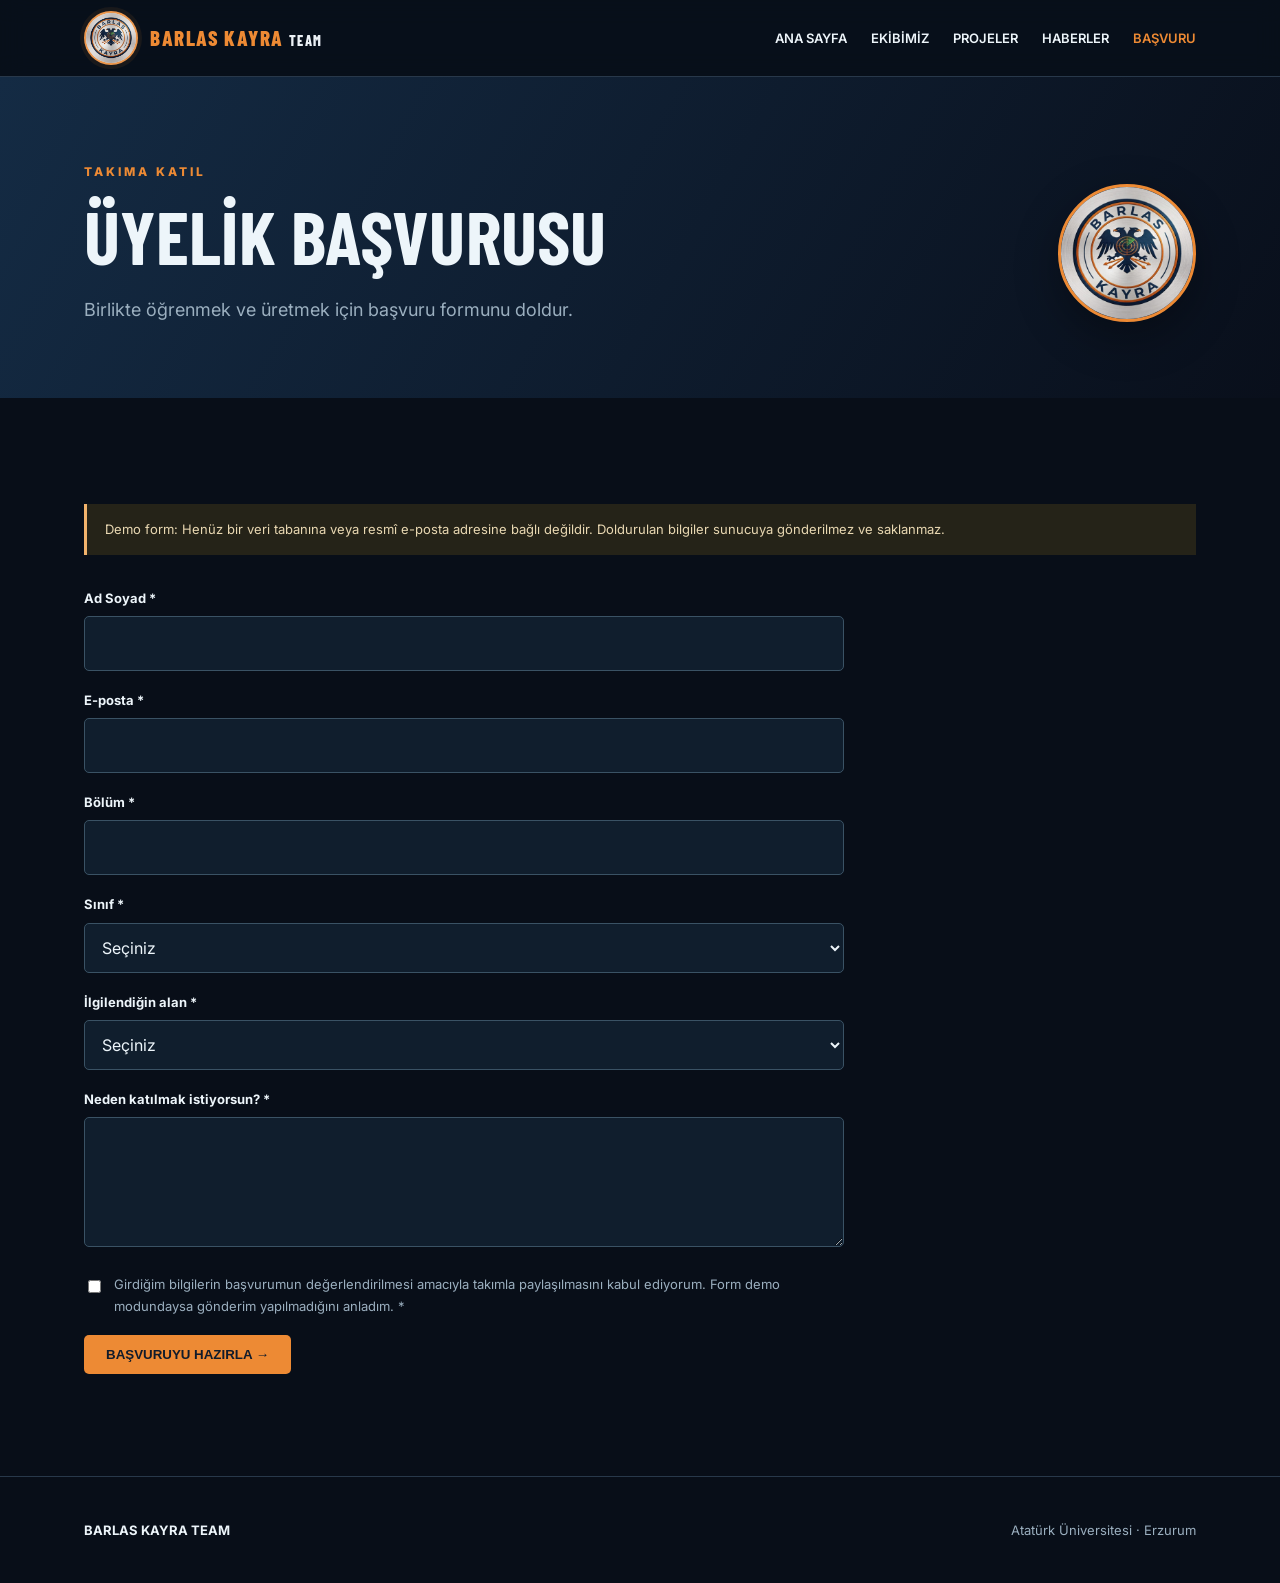
==== basvuru.html @ 924d0753 "Add files via upload" ====
<!DOCTYPE html>
<!-- Barlas Kayra Team | Üyelik Başvurusu -->
<html lang="tr">
  <head>
    <meta charset="utf-8"/>
    <meta content="width=device-width,initial-scale=1" name="viewport"/>
    <title>
      Takıma Başvur | Barlas Kayra Team
    </title>
    <link href="assets/favicon.png" rel="icon" type="image/png"/>
    <meta content="#080e18" name="theme-color"/>
    <meta content="Barlas Kayra Team üyelik başvuru formu." name="description"/>
    <link href="assets/favicon.png" rel="apple-touch-icon"/>
    <link href="https://fonts.googleapis.com" rel="preconnect"/>
    <link crossorigin="" href="https://fonts.gstatic.com" rel="preconnect"/>
    <link href="https://fonts.googleapis.com/css2?family=Barlow+Condensed:wght@500;600;700;800&amp;family=Inter:wght@400;500;600;700&amp;display=swap" rel="stylesheet"/>
    <link href="style.css" rel="stylesheet"/>
  </head>
  <body>
    <a class="skip-link" href="#main">İçeriğe geç</a>
    <header>
      <nav class="wrap">
        <a class="brand" href="index.html">
          <img alt="Barlas Kayra Team logosu" class="brand-logo" height="52" src="assets/barlas-kayra-logo.webp" width="52"/>
          <span class="brand-text">
            BARLAS
            <span>
              KAYRA
            </span>
            <small>
              TEAM
            </small>
          </span>
        </a>
        <button aria-controls="nav-links" aria-expanded="false" aria-label="Menüyü aç" class="menu" type="button">
          ☰
        </button>
        <div class="navlinks" id="nav-links">
          <a href="index.html">
            ANA SAYFA
          </a>
          <a href="ekip.html">
            EKİBİMİZ
          </a>
          <a href="projeler.html">
            PROJELER
          </a>
          <a href="haberler.html">
            HABERLER
          </a>
          <a aria-current="page" class="active" href="basvuru.html">
            BAŞVURU
          </a>
        </div>
      </nav>
    </header>
    <main id="main">
      <section class="page-hero">
        <div class="wrap page-hero-inner">
          <div class="page-copy">
            <div class="eyebrow">
              TAKIMA KATIL
            </div>
            <h1>
              ÜYELİK BAŞVURUSU
            </h1>
            <p class="lead">
              Birlikte öğrenmek ve üretmek için başvuru formunu doldur.
            </p>
          </div>
          <img alt="Barlas Kayra Team amblemi" class="page-logo" height="160" src="assets/barlas-kayra-logo.webp" width="160"/>
        </div>
      </section>
      <section class="section">
        <div class="wrap">
          <div class="notice">
            Demo form: Henüz bir veri tabanına veya resmî e-posta adresine bağlı değildir. Doldurulan bilgiler sunucuya gönderilmez ve saklanmaz.
          </div>
          <form class="form" id="apply-form" style="margin-top:32px">
            <div class="field">
              <label for="name">
                Ad Soyad *
              </label>
              <input autocomplete="name" id="name" maxlength="100" name="name" required=""/>
            </div>
            <div class="field">
              <label for="email">
                E-posta *
              </label>
              <input autocomplete="email" id="email" name="email" required="" type="email"/>
            </div>
            <div class="field">
              <label for="department">
                Bölüm *
              </label>
              <input id="department" maxlength="100" name="department" required=""/>
            </div>
            <div class="field">
              <label for="grade">
                Sınıf *
              </label>
              <select id="grade" name="grade" required="">
                <option value="">
                  Seçiniz
                </option>
                <option>
                  Hazırlık
                </option>
                <option>
                  1. sınıf
                </option>
                <option>
                  2. sınıf
                </option>
                <option>
                  3. sınıf
                </option>
                <option>
                  4. sınıf
                </option>
                <option>
                  Lisansüstü
                </option>
              </select>
            </div>
            <div class="field">
              <label for="area">
                İlgilendiğin alan *
              </label>
              <select id="area" name="area" required="">
                <option value="">
                  Seçiniz
                </option>
                <option>
                  Yazılım ve yapay zekâ
                </option>
                <option>
                  Görüntü işleme
                </option>
                <option>
                  Elektronik ve gömülü sistemler
                </option>
                <option>
                  Mekanik tasarım
                </option>
                <option>
                  Organizasyon ve iletişim
                </option>
              </select>
            </div>
            <div class="field">
              <label for="why">
                Neden katılmak istiyorsun? *
              </label>
              <textarea id="why" maxlength="2000" name="motivation" required=""></textarea>
            </div>
            <div class="check">
              <input id="privacy" name="onay" required="" type="checkbox"/>
              <label for="privacy">
                Girdiğim bilgilerin başvurumun değerlendirilmesi amacıyla takımla paylaşılmasını kabul ediyorum. Form demo modundaysa gönderim yapılmadığını anladım. *
              </label>
            </div>
            <button class="btn" type="submit">
              BAŞVURUYU HAZIRLA →
            </button>
            <p aria-live="polite" id="form-result" role="status">
            </p>
          </form>
        </div>
      </section>
    </main>
    <footer>
      <div class="wrap">
        <strong>
          BARLAS KAYRA TEAM
        </strong>
        <p>
          Atatürk Üniversitesi · Erzurum
        </p>
      </div>
    </footer>
     <script src="common.js"></script>
     <script type="module" src="basvuru.js"></script>
  </body>
</html>
---- style.css ----
/* Barlas Kayra Team | Ortak stil dosyası */

:root {
  --bg: #080e18;
  --panel: #111d2c;
  --line: #28384a;
  --ink: #edf5fa;
  --muted: #9bafbf;
  --accent: #ed8a34;
  --gold: #f2b36c;
}

* {
  box-sizing:border-box
}

html {
  scroll-behavior:smooth
}

body {
  margin:0;
  background:var(--bg);
  color:var(--ink);
  font-family:Inter,Arial,sans-serif;
  line-height:1.7
}

a {
  color:inherit;
  text-decoration:none
}

.wrap {
  max-width:1160px;
  margin:auto;
  padding:0 24px
}

header {
  position:sticky;
  top:0;
  z-index:10;
  background:#08101bea;
  border-bottom:1px solid var(--line);
  backdrop-filter:blur(12px)
}

nav {
  display:flex;
  align-items:center;
  justify-content:space-between;
  min-height:76px;
  gap:18px
}

.brand {
  font:800 25px 'Barlow Condensed',sans-serif;
  letter-spacing:1.5px
}

.brand span {
  color:var(--accent)
}

.navlinks {
  display:flex;
  gap:24px;
  align-items:center;
  font-size:13px;
  font-weight:600
}

.navlinks a:hover,.active {
  color:var(--accent)
}

.btn {
  display:inline-block;
  background:var(--accent);
  color:#101b2b;
  padding:12px 22px;
  border-radius:5px;
  font-weight:800;
  border:0;
  cursor:pointer
}

.btn.secondary {
  background:transparent;
  color:var(--ink);
  border:1px solid #557082
}

.btn:hover {
  filter:brightness(1.12)
}

.menu {
  display:none;
  background:none;
  border:1px solid var(--line);
  color:white;
  padding:7px 12px
}

.hero {
  position:relative;
  overflow:hidden;
  min-height:600px;
  display:flex;
  align-items:center;
  background:radial-gradient(circle at 76% 48%,#273f58 0%,#112237 42%,#080e18 85%)
}

.hero:before {
  content:'';
  position:absolute;
  inset:0;
  background:linear-gradient(90deg,#080e18 3%,transparent 95%),repeating-linear-gradient(0deg,transparent 0 53px,#4da6ad0d 54px 55px),repeating-linear-gradient(90deg,transparent 0 53px,#4da6ad0d 54px 55px);
  pointer-events:none
}

.hero .wrap {
  position:relative;
  width:100%
}

.eyebrow {
  color:var(--accent);
  letter-spacing:3px;
  font-size:12px;
  font-weight:800;
  text-transform:uppercase
}

h1,h2,h3 {
  font-family:'Barlow Condensed',sans-serif;
  line-height:1.1;
  letter-spacing:.3px
}

h1 {
  font-size:clamp(52px,8vw,100px);
  max-width:790px;
  margin:20px 0
}

h2 {
  font-size:clamp(35px,5vw,52px);
  margin:8px 0 20px
}

h3 {
  font-size:26px;
  margin:8px 0 12px
}

p {
  color:var(--muted)
}

.lead {
  font-size:18px;
  max-width:650px
}

.actions {
  display:flex;
  gap:12px;
  flex-wrap:wrap;
  margin-top:30px
}

.section {
  padding:86px 0
}

.section.alt {
  background:#0c1622
}

.section-head {
  margin-bottom:32px
}

.grid {
  display:grid;
  grid-template-columns:repeat(3,1fr);
  gap:20px
}

.card {
  background:var(--panel);
  border:1px solid var(--line);
  padding:26px;
  border-radius:8px
}

.card p {
  margin-bottom:0
}

.tag {
  font-size:11px;
  font-weight:800;
  letter-spacing:1.5px;
  color:var(--accent)
}

.card a.more {
  display:inline-block;
  color:var(--accent);
  margin-top:15px;
  font-weight:700;
  font-size:13px
}

.statrow {
  display:flex;
  gap:24px;
  flex-wrap:wrap;
  margin-top:34px
}

.stat {
  border-left:2px solid var(--accent);
  padding-left:18px
}

.stat strong {
  display:block;
  font:700 35px 'Barlow Condensed',sans-serif
}

.stat small {
  color:var(--muted)
}

.countdown {
  display:flex;
  gap:12px;
  flex-wrap:wrap;
  margin:24px 0
}

.timebox {
  min-width:100px;
  text-align:center;
  padding:18px;
  background:#172739;
  border:1px solid #345166;
  border-radius:6px
}

.timebox strong {
  display:block;
  font:800 36px 'Barlow Condensed',sans-serif
}

.timebox small {
  font-size:11px;
  letter-spacing:2px;
  color:var(--muted)
}

.notice {
  border-left:3px solid var(--gold);
  padding:14px 18px;
  background:#252318;
  color:#e9d8b2;
  font-size:13px;
  margin-top:20px
}

.page-hero {
  padding:85px 0 55px;
  background:linear-gradient(120deg,#142b44,#090f1b)
}

.page-hero h1 {
  font-size:clamp(48px,7vw,75px);
  margin:12px 0
}

.avatar {
  height:120px;
  display:grid;
  place-items:center;
  background:linear-gradient(135deg,#1b3a48,#122230);
  border:1px solid #315461;
  border-radius:6px;
  font:800 42px 'Barlow Condensed',sans-serif;
  color:var(--accent)
}

.form {
  max-width:760px
}

.field {
  margin-bottom:18px
}

.field label {
  display:block;
  font-weight:700;
  font-size:13px;
  margin-bottom:7px
}

.field input,.field select,.field textarea {
  width:100%;
  background:#101e2d;
  color:var(--ink);
  border:1px solid #3a5264;
  padding:13px;
  border-radius:5px;
  font:inherit
}

.field textarea {
  min-height:130px
}

.field input:focus,.field select:focus,.field textarea:focus {
  outline:2px solid var(--accent)
}

.check {
  display:flex;
  gap:10px;
  align-items:flex-start;
  margin-bottom:18px
}

.check input {
  margin-top:7px
}

.check label {
  font-size:13px;
  color:var(--muted)
}

footer {
  padding:42px 0;
  border-top:1px solid var(--line);
  font-size:13px
}

footer .wrap {
  display:flex;
  justify-content:space-between;
  gap:20px;
  flex-wrap:wrap
}

footer p {
  margin:0
}

.meta {
  font-size:12px;
  color:var(--gold)
}

@media(max-width:800px) {
  .menu {
    display:block
  }
  .navlinks {
    display:none;
    position:absolute;
    left:0;
    right:0;
    top:76px;
    background:#101b29;
    flex-direction:column;
    align-items:stretch;
    padding:22px 25px
  }
  .navlinks.open {
    display:flex
  }
  .grid {
    grid-template-columns:1fr
  }
  .hero {
    min-height:580px
  }
  .section {
    padding:60px 0
  }
  .timebox {
    min-width:70px;
    flex:1
  }
}

/* Barlas Kayra Team'in özgün ambleminden uyarlanan kurumsal stil */ :root {
  --brand-navy: #172d4a;
  --brand-orange: #ed8a34;
  --brand-cream: #f4ece1;
}

.brand {
  display:inline-flex;
  align-items:center;
  gap:12px;
  line-height:1.1;
  white-space:nowrap;
  font-size:21px
}

.brand-logo {
  width:54px;
  height:54px;
  border-radius:50%;
  object-fit:cover;
  border:2px solid rgba(237,138,52,.85);
  background:#efe7db;
  box-shadow:0 0 0 4px rgba(237,138,52,.08)
}

.brand-text {
  display:inline-flex;
  align-items:baseline;
  gap:5px;
  flex-wrap:wrap
}

.brand-text small {
  color:#ecf1f6;
  letter-spacing:1.5px;
  font-size:14px
}

.navlinks a.active {
  color:var(--accent)
}

.hero {
  min-height:660px
}

.hero-layout {
  display:grid;
  grid-template-columns:minmax(0,1.15fr) minmax(315px,.85fr);
  align-items:center;
  gap:35px;
  z-index:1
}

.hero-copy {
  position:relative;
  z-index:2
}

.hero-copy h1 {
  font-size:clamp(53px,6.7vw,91px)
}

.hero-emblem {
  min-width:0;
  aspect-ratio:1;
  position:relative;
  display:grid;
  place-items:center;
  isolation:isolate
}

.hero-emblem>img {
  position:relative;
  z-index:2;
  width:80%;
  max-width:510px;
  height:auto;
  aspect-ratio:1;
  object-fit:cover;
  border-radius:50%;
  border:5px solid var(--brand-orange);
  box-shadow:0 0 0 13px rgba(241,151,73,.10),0 35px 85px rgba(0,0,0,.5)
}

.emblem-ring {
  position:absolute;
  border:1px solid rgba(237,138,52,.30);
  border-radius:50%;
  aspect-ratio:1;
  z-index:0;
  pointer-events:none
}

.emblem-ring-outer {
  width:99%
}

.emblem-ring-inner {
  width:89%;
  border-style:dashed;
  opacity:.7
}

.emblem-caption {
  position:absolute;
  bottom:-3px;
  left:0;
  right:0;
  text-align:center;
  color:#e9d6c5;
  font-size:10px;
  font-weight:800;
  letter-spacing:2.1px
}

.emblem-caption b {
  color:var(--brand-orange);
  margin-inline:6px
}

.page-hero-inner {
  display:flex;
  align-items:center;
  justify-content:space-between;
  gap:30px
}

.page-copy {
  min-width:0
}

.page-logo {
  border-radius:50%;
  border:3px solid var(--brand-orange);
  object-fit:cover;
  width:138px;
  height:138px;
  box-shadow:0 15px 45px #0005
}

.card {
  border-top:2px solid rgba(237,138,52,.30);
  transition:border-color .2s,transform .2s
}

.card:hover {
  border-color:rgba(237,138,52,.65);
  transform:translateY(-3px)
}

.btn:focus-visible,.navlinks a:focus-visible,.menu:focus-visible {
  outline:3px solid #f4b274;
  outline-offset:4px
}

@media(max-width:900px) {
  .hero-layout {
    gap:10px;
    grid-template-columns:1.2fr .8fr
  }
  .hero-copy h1 {
    font-size:clamp(48px,7vw,74px)
  }
  .emblem-caption {
    font-size:8px;
    letter-spacing:1px
  }
}

@media(max-width:800px) {
  .brand {
    font-size:19px
  }
  .brand-logo {
    width:48px;
    height:48px
  }
  .hero-layout {
    grid-template-columns:1fr;
    gap:15px;
    padding-top:64px;
    padding-bottom:70px
  }
  .hero {
    min-height:0
  }
  .hero-emblem {
    max-width:440px;
    width:100%;
    margin-inline:auto
  }
  .hero-copy h1 {
    font-size:clamp(49px,11vw,80px)
  }
  .page-logo {
    width:96px;
    height:96px
  }
  .page-hero-inner {
    gap:12px
  }
}

@media(max-width:480px) {
  .brand {
    font-size:17px;
    gap:8px
  }
  .brand-logo {
    width:42px;
    height:42px
  }
  .brand-text small {
    font-size:12px
  }
  .hero-emblem {
    max-width:340px
  }
  .emblem-caption {
    bottom:-12px;
    font-size:7.5px;
    letter-spacing:1.1px
  }
  .page-logo {
    width:72px;
    height:72px
  }
  .page-hero .eyebrow {
    letter-spacing:1.2px
  }
}

@media(prefers-reduced-motion:reduce) {
  .card {
    transition:none
  }
}

/* Son düzeltmeler: erişilebilirlik ve form */
.skip-link {
  position:absolute;
  left:12px;
  top:-60px;
  z-index:100;
  background:var(--accent);
  color:#101b2b;
  padding:10px 16px;
  border-radius:5px;
  font-weight:800
}

.skip-link:focus {
  top:12px
}

.field textarea {
  resize:vertical
}

.check input {
  flex-shrink:0
}

#form-result {
  margin-top:16px;
  color:var(--gold);
  font-size:14px
}

.field input:focus-visible,.field select:focus-visible,.field textarea:focus-visible {
  outline:2px solid var(--accent);
  outline-offset:2px
}

/* Ekip sayfası: grup ve üye kartları */
.members{list-style:none;margin:0;padding:0;display:grid;grid-template-columns:repeat(auto-fill,minmax(210px,1fr));gap:20px}
.members-lead{grid-template-columns:repeat(2,minmax(210px,260px))}
.member{background:var(--panel);border:1px solid var(--line);border-top:2px solid rgba(237,138,52,.45);border-radius:8px;overflow:hidden}
.member-photo{margin:0;aspect-ratio:4/5;background:#122230;overflow:hidden}
.member-photo img{width:100%;height:100%;object-fit:cover;display:block}
.member-photo.no-photo{display:grid;place-items:center;background:linear-gradient(135deg,#1b3a48,#122230)}
.member-initials{font:800 56px 'Barlow Condensed',sans-serif;color:var(--accent);letter-spacing:2px}
.member-info{padding:14px 16px 18px}
.member-info h3{font-size:22px;margin:2px 0 0}
.member-role{display:inline-block;font-size:11px;font-weight:800;letter-spacing:1.5px;color:var(--accent);text-transform:uppercase}
.group-head h2{border-left:4px solid var(--accent);padding-left:16px}
.subteams{display:grid;gap:38px}
.subteam-title{font-size:28px;margin:0 0 16px;display:flex;align-items:center;gap:14px}
.subteam-title:after{content:'';flex:1;height:1px;background:var(--line)}
.card.join{max-width:420px}
@media(max-width:800px){.members{grid-template-columns:repeat(2,1fr);gap:14px}.members-lead{grid-template-columns:repeat(2,1fr)}.member-info h3{font-size:19px}}

/* ============================== */
/* BİZE ULAŞIN BÖLÜMÜ */
/* ============================== */

.contact-grid {
  display: grid;
  grid-template-columns: repeat(3, minmax(0, 1fr));
  gap: 24px;
  margin-top: 35px;
}

/* SOSYAL MEDYA KARTLARI */

.contact-card {
  display: flex;
  flex-direction: column;
  align-items: center;
  text-align: center;

  padding: 40px 30px;

  background: #101c30;
  border: 1px solid #263b55;
  border-radius: 16px;

  color: #ffffff;
  text-decoration: none;

  transition: 0.3s ease;
}

.contact-card:hover {
  transform: translateY(-6px);
  border-color: #e98932;
  box-shadow: 0 12px 30px rgba(0, 0, 0, 0.25);
}

/* SOSYAL MEDYA SİMGELERİ */

.contact-icon {
  display: flex;
  align-items: center;
  justify-content: center;

  width: 75px;
  height: 75px;

  border-radius: 16px;
  margin-bottom: 20px;

  color: white;
  font-size: 34px;
  font-weight: bold;
}


/* LINKEDIN */

.contact-icon.linkedin,
.sosyal-logo.linkedin-logo {
    background: #0a66c2;
}

/* INSTAGRAM */

.contact-icon.instagram,
.sosyal-logo.instagram-logo {
    background: linear-gradient(
        135deg,
        #833ab4,
        #e1306c,
        #f77737
    );
}

/* GMAIL */

.contact-icon.gmail,
.sosyal-logo.gmail-logo {
    background: #ffffff;
}

/* TÜM LOGOLARIN ORTAK TASARIMI */

.contact-icon,
.sosyal-logo {
    display: flex;
    align-items: center;
    justify-content: center;

    width: 75px;
    height: 75px;

    border-radius: 16px;
    margin-bottom: 20px;
}

/* SVG LOGO BOYUTLARI */

.contact-icon svg,
.sosyal-logo svg {
    width: 42px;
    height: 42px;
    display: block;
}

/* GMAIL LOGOSU */

.contact-icon.gmail svg,
.sosyal-logo.gmail-logo svg {
    width: 48px;
    height: 48px;
}

/* KART BAŞLIKLARI */

.contact-card h3 {
  font-size: 27px;
  margin-bottom: 12px;
  color: #ffffff;
}

/* AÇIKLAMA */

.contact-card p {
  color: #b8c6d8;
  line-height: 1.7;
  margin-bottom: 25px;
}

/* BAĞLANTI BUTONU */

.contact-button {
  margin-top: auto;
  padding: 12px 20px;

  border: 1px solid #e98932;
  border-radius: 8px;

  color: #e98932;
  font-size: 13px;
  font-weight: 700;

  transition: 0.3s;
}

.contact-card:hover .contact-button {
  background: #e98932;
  color: #08121f;
}

/* MOBİL UYUMLULUK */

@media (max-width: 768px) {

  .contact-grid {
    grid-template-columns: 1fr;
  }

  .contact-card {
    padding: 30px 20px;
  }

}


/* PROJE GÖRSELLERİ SLIDER */

.proje-slider {
    position: relative;
    width: 100%;
    max-width: 1100px;
    margin: 30px auto 0;
    overflow: hidden;
    border-radius: 16px;
    background: #101c30;
    border: 1px solid #263b55;
}

/* FOTOĞRAF ALANI */

.slider-gorseller {
    width: 100%;
    height: 520px;
    position: relative;
}

/* FOTOĞRAFLAR */

.slider-foto {
    display: none;
    width: 100%;
    height: 100%;
    object-fit: contain;
}

/* AKTİF FOTOĞRAF */

.slider-foto.aktif {
    display: block;
}

/* SAĞ VE SOL OKLAR */

.slider-ok {
    position: absolute;
    top: 50%;
    transform: translateY(-50%);
    z-index: 2;

    width: 48px;
    height: 48px;

    background: rgba(8, 14, 24, 0.8);
    color: #ffffff;

    border: 1px solid #ed8a34;
    border-radius: 50%;

    font-size: 24px;
    cursor: pointer;
    transition: 0.3s;
}

.slider-ok:hover {
    background: #ed8a34;
    color: #080e18;
}

.slider-ok.onceki {
    left: 15px;
}

.slider-ok.sonraki {
    right: 15px;
}

/* FOTOĞRAF SAYACI */

.slider-sayac {
    text-align: center;
    margin-top: 15px;
    color: #ed8a34;
    font-size: 16px;
    font-weight: 700;
}

/* MOBİL UYUMLULUK */

@media (max-width: 768px) {

    .slider-gorseller {
        height: 300px;
    }

    .slider-ok {
        width: 38px;
        height: 38px;
        font-size: 19px;
    }

}

/* SAĞ PROJE KISAYOL MENÜSÜ */

.proje-kisayollar {
    position: fixed;
    top: 150px;
    right: 24px;
    width: 225px;
    padding: 22px 18px;

    background: #111d2e;
    border: 1px solid rgba(255, 140, 45, 0.25);
    border-radius: 16px;

    display: flex;
    flex-direction: column;
    gap: 12px;

    z-index: 20;
    box-shadow: 0 10px 30px rgba(0, 0, 0, 0.25);
}

.proje-kisayollar h3 {
    margin: 0 0 8px;
    color: #ff922e;
    font-size: 15px;
}

.proje-kisayollar a {
    color: #d5dce6;
    font-size: 12px;
    text-decoration: none;
    transition: color 0.2s;
}

.proje-kisayollar a:hover {
    color: #ff922e;
}

/* Menü içeriklerin üzerine binmesin */
@media (min-width: 1250px) {
    .proje-kisayollar ~ .section {
        margin-right: 245px;
    }
}

/* Küçük ekranlarda menüyü normal akışa al */
@media (max-width: 1249px) {
    .proje-kisayollar {
        position: static;
        width: auto;
        max-width: 600px;
        margin: 24px auto;
    }
}

/* Başlıklara tıklayınca üst menü kapatmasın */
section[id] {
    scroll-margin-top: 120px;
}

/* Bize Ulaşın - marka logoları ve duyarlı kart düzeni */
.contact-icon img { width: 40px; height: 40px; display: block; }
.contact-icon.gmail { background: #ffffff; }
.contact-icon.gmail img { width: 48px; height: 48px; }
.contact-card { min-width: 0; }
@media (max-width: 1000px) and (min-width: 769px) {
  .contact-grid { grid-template-columns: repeat(2, minmax(0, 1fr)); }
}

/* Bize Ulaşın: üç eşit kart ve marka logoları */
.contact-grid { grid-template-columns: repeat(3, minmax(0, 1fr)); }
.contact-card { min-width: 0; }
.contact-icon img { display:block; width:40px; height:40px; object-fit:contain; }
.contact-icon.gmail { background:#fff; }
.contact-icon.gmail img { width:48px; height:48px; }
@media (max-width: 1000px) and (min-width: 769px) {
  .contact-grid { grid-template-columns:repeat(2,minmax(0,1fr)); }
}
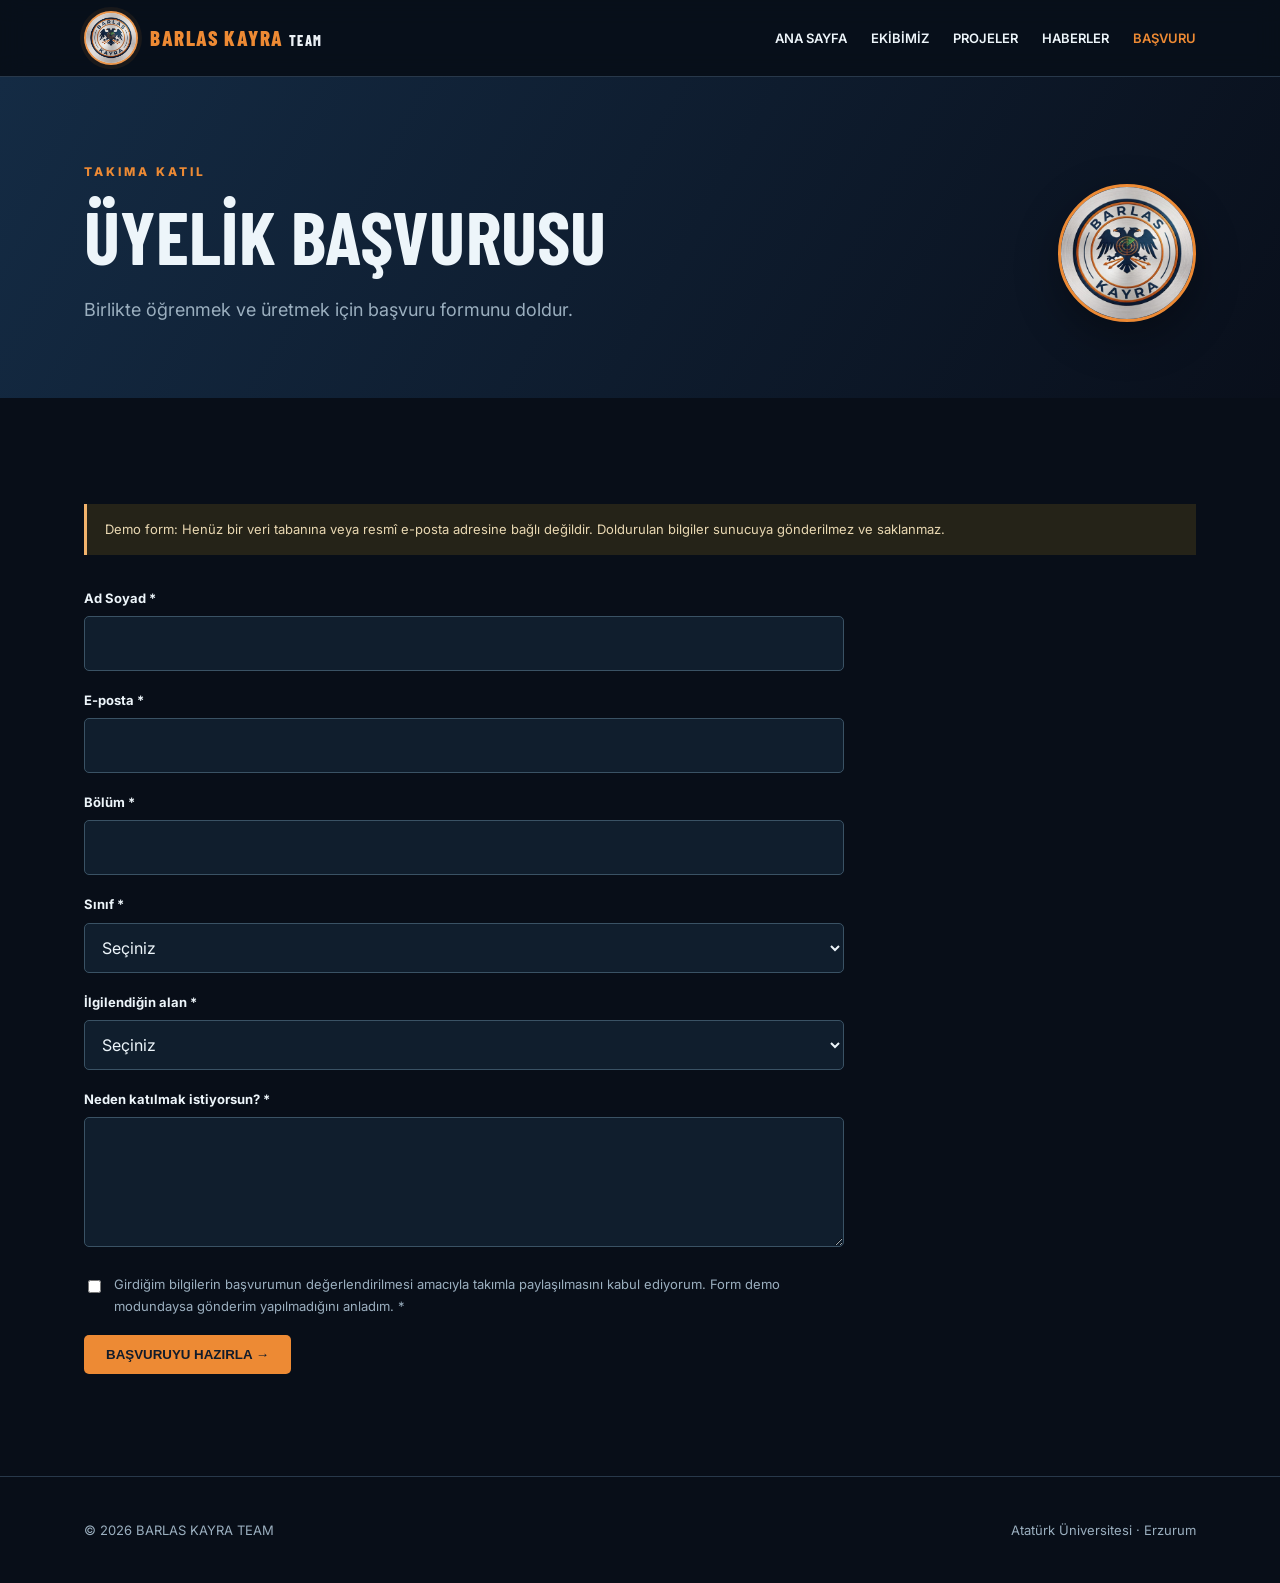
==== commit 37638dc4: "Add files via upload" ====
--- a/basvuru.html
+++ b/basvuru.html
@@ -169,17 +169,23 @@
         </div>
       </section>
     </main>
-    <footer>
-      <div class="wrap">
-        <strong>
-          BARLAS KAYRA TEAM
-        </strong>
-        <p>
-          Atatürk Üniversitesi · Erzurum
-        </p>
-      </div>
-    </footer>
-     <script src="common.js"></script>
+   <footer>
+
+    <div class="wrap">
+
+      <p>
+        © <span id="year"></span>
+        BARLAS KAYRA TEAM
+      </p>
+
+      <p>
+        Atatürk Üniversitesi · Erzurum
+      </p>
+
+    </div>
+
+  </footer>
+     <script src="common.js?v=menu-fix-2" defer></script>
      <script type="module" src="basvuru.js"></script>
   </body>
 </html>
--- a/style.css
+++ b/style.css
@@ -365,10 +365,13 @@
   color:var(--gold)
 }
 
-@media(max-width:800px) {
-  .menu {
-    display:block
-  }
+@media (max-width: 800px) {
+    .menu {
+        display: block;
+        position: relative;
+        z-index: 101;
+        cursor: pointer;
+    }
   .navlinks {
     display:none;
     position:absolute;
@@ -1032,3 +1035,46 @@
 @media (max-width: 1000px) and (min-width: 769px) {
   .contact-grid { grid-template-columns:repeat(2,minmax(0,1fr)); }
 }
+
+/* SOSYAL MEDYA KARTLARI - MOBİL DÜZELTME */
+
+@media (max-width: 768px) {
+
+    .contact-grid {
+        grid-template-columns: 1fr;
+        gap: 16px;
+        width: 100%;
+    }
+
+    .contact-card {
+        width: 100%;
+        min-width: 0;
+        padding: 25px 20px;
+        box-sizing: border-box;
+    }
+
+    .contact-card h3 {
+        font-size: 22px;
+    }
+
+    .contact-card p {
+        font-size: 14px;
+        overflow-wrap: anywhere;
+    }
+
+    .contact-button {
+        display: inline-block;
+        max-width: 100%;
+        text-align: center;
+    }
+}
+
+
+/* Mobil navigasyon: menünün tıklanabilir ve görünür kalması */
+@media (max-width: 800px) {
+  header { z-index: 1000; }
+  .menu { display: block; position: relative; z-index: 1002; cursor: pointer; touch-action: manipulation; }
+  .navlinks { display: none; position: absolute; top: 100%; left: 0; right: 0; z-index: 1001; background: #101b29; flex-direction: column; align-items: stretch; padding: 16px 24px; box-shadow: 0 12px 24px rgba(0,0,0,.3); }
+  .navlinks.open { display: flex; }
+  .navlinks a { display: block; padding: 12px 8px; }
+}
